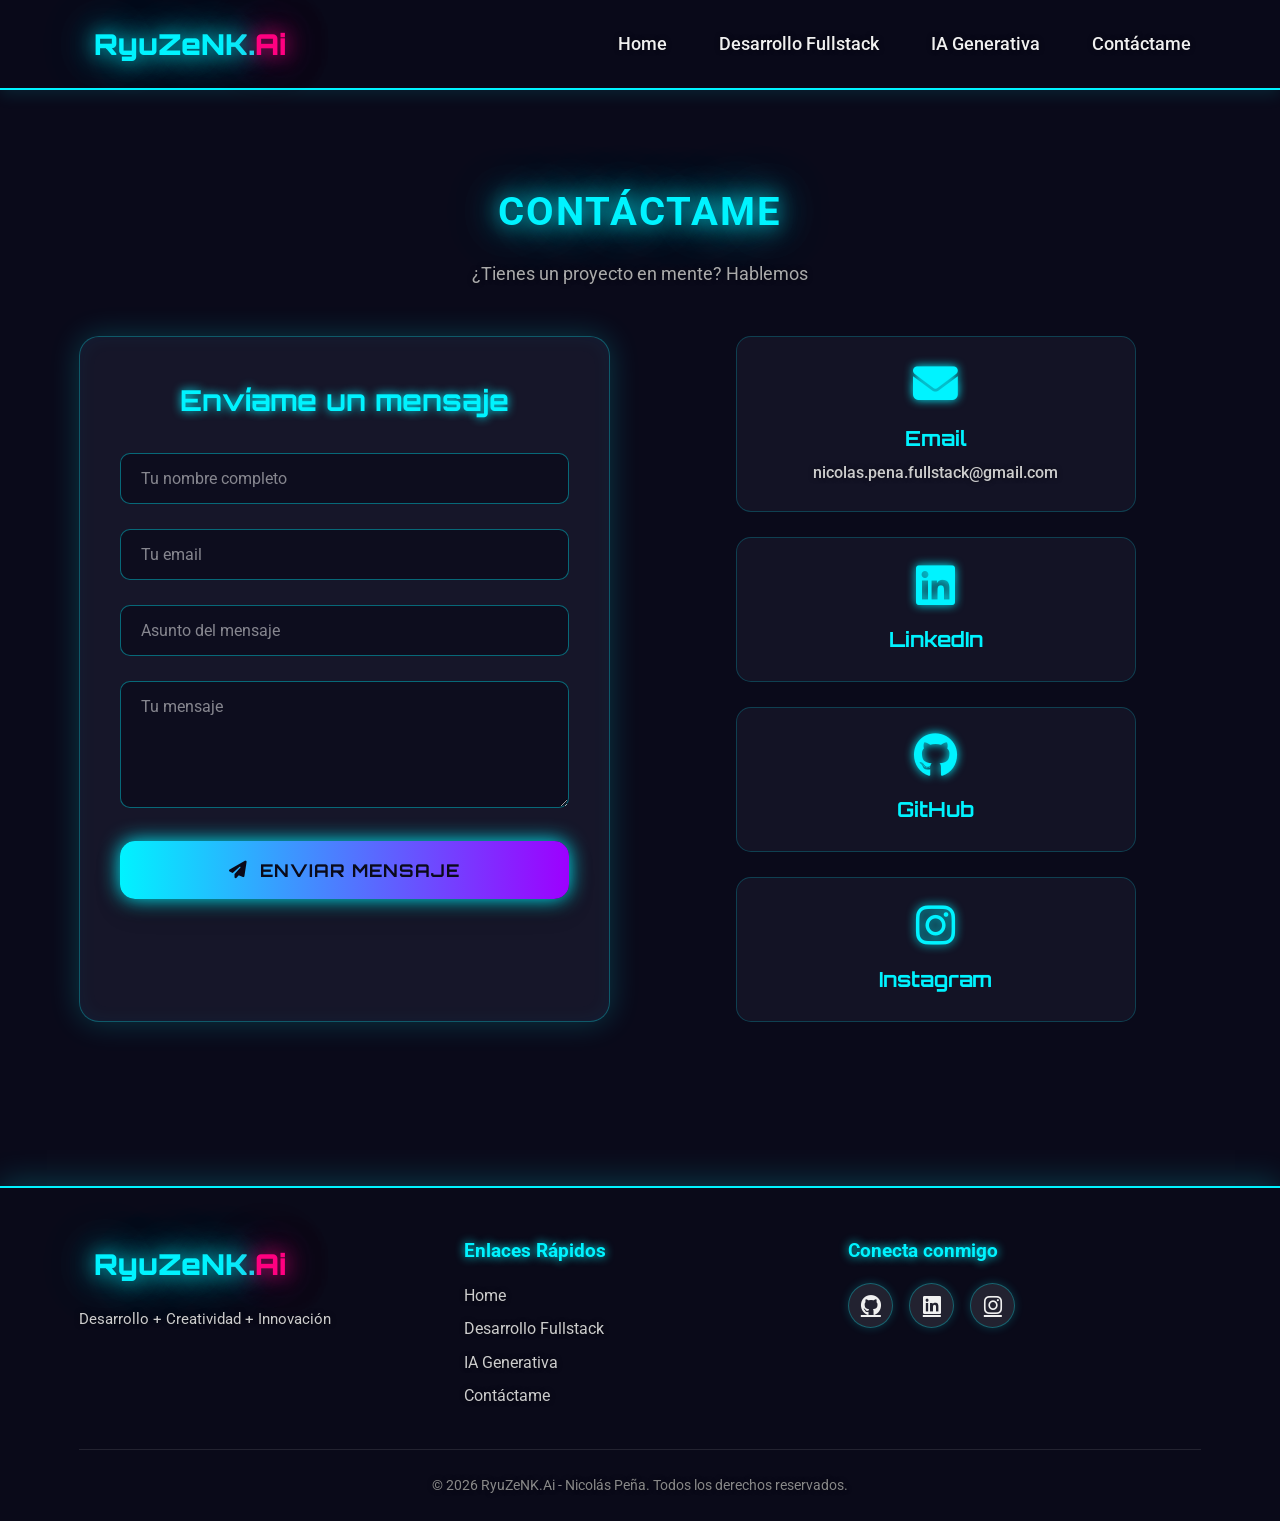
==== pages/contact.html @ d3df044f "Se sube portafolio completo" ====
<!DOCTYPE html>
<html lang="es">
<head>
    <meta charset="UTF-8">
    <meta name="viewport" content="width=device-width, initial-scale=1.0">
    <title>Contáctame | RyuZeNK.Ai</title>
    <link rel="stylesheet" href="https://cdnjs.cloudflare.com/ajax/libs/font-awesome/6.4.0/css/all.min.css">
    <link rel="preconnect" href="https://fonts.googleapis.com">
    <link rel="preconnect" href="https://fonts.gstatic.com" crossorigin>
    <link href="https://fonts.googleapis.com/css2?family=Orbitron:wght@400;700;900&family=Roboto:wght@300;400;500;700&display=swap" rel="stylesheet">
    <link rel="stylesheet" href="../css/style.css">
</head>
<body>
    <!-- Navbar -->
    <nav class="navbar">
        <div class="container nav-content">
            <a href="../index.html" class="logo">RyuZeNK.<span>Ai</span></a>
            
            <button class="mobile-menu-btn" id="mobileMenuBtn">
                <i class="fas fa-bars"></i>
            </button>
            
            <ul class="nav-links" id="navLinks">
                <li><a href="../index.html">Home</a></li>
                <li><a href="../pages/fullstack.html">Desarrollo Fullstack</a></li>
                <li><a href="../pages/ia-generativa.html">IA Generativa</a></li>
                <li><a href="../pages/contact.html">Contáctame</a></li>
            </ul>
        </div>
    </nav>

    <!-- Sección de Contacto -->
    <section id="contact" class="section contact-section">
        <div class="container">
            <div class="section-title">
                <h2>Contáctame</h2>
                <p class="section-subtitle">¿Tienes un proyecto en mente? Hablemos</p>
            </div>
            
            <div class="contact-content">
                <div class="contact-form">
                    <h3>Envíame un mensaje</h3>
                    <form id="contactForm" action="https://formspree.io/f/mrbrvvwa" method="POST">
                        <div class="form-group">
                            <input type="text" name="name" id="name" placeholder="Tu nombre completo" required>
                        </div>
                        
                        <div class="form-group">
                            <input type="email" name="email" id="email" placeholder="Tu email" required>
                        </div>
                        
                        <div class="form-group">
                            <input type="text" name="subject" id="subject" placeholder="Asunto del mensaje" required>
                        </div>
                        
                        <div class="form-group">
                            <textarea name="message" id="message" placeholder="Tu mensaje" rows="5" required></textarea>
                        </div>
                        
                        <input type="hidden" name="_language" value="es">
                        <input type="hidden" name="_next" value="../pages/thank-you.html">
                        
                        <button type="submit" class="btn-send">
                            <i class="fas fa-paper-plane"></i> Enviar Mensaje
                        </button>
                        
                        <div class="form-message" id="formMessage"></div>
                    </form>
                </div>
                
                <div class="contact-info">
                    <div class="contact-item">
                        <i class="fas fa-envelope"></i>
                        <div>
                            <h4>Email</h4>
                            <p>nicolas.pena.fullstack@gmail.com</p>
                        </div>
                    </div>
                    
                    <!-- Botón LinkedIn solo nombre -->
                    <a href="https://www.linkedin.com/in/nicolas-pena-fullstack/" target="_blank" class="contact-item contact-button">
                        <i class="fab fa-linkedin"></i>
                        <div>
                            <h4>LinkedIn</h4>
                        </div>
                    </a>

                    <!-- Botón GitHub solo nombre -->
                    <a href="https://github.com/RyuZeNK-Ai" target="_blank" class="contact-item contact-button">
                        <i class="fab fa-github"></i>
                        <div>
                            <h4>GitHub</h4>
                        </div>
                    </a>

                    <!-- Botón Instagram solo nombre -->
                    <a href="https://www.instagram.com/ryuzenk.ai/" target="_blank" class="contact-item contact-button">
                        <i class="fab fa-instagram"></i>
                        <div>
                            <h4>Instagram</h4>
                        </div>
                    </a>
                </div>
            </div>
        </div>
    </section>

    <!-- Footer -->
    <footer class="footer">
        <div class="container">
            <div class="footer-content">
                <!-- Logo del footer igual al navbar -->
                <div class="footer-logo">
                    <a href="../index.html" class="logo">RyuZeNK.<span>Ai</span></a>
                    <p>Desarrollo + Creatividad + Innovación</p>
                </div>
                
                <div class="footer-links">
                    <h4>Enlaces Rápidos</h4>
                    <ul>
                        <li><a href="../index.html">Home</a></li>
                        <li><a href="../pages/fullstack.html">Desarrollo Fullstack</a></li>
                        <li><a href="../pages/ia-generativa.html">IA Generativa</a></li>
                        <li><a href="../pages/contact.html">Contáctame</a></li>
                    </ul>
                </div>
                
                <div class="footer-social">
                    <h4>Conecta conmigo</h4>
                    <div class="social-icons">
                        <a href="https://github.com/RyuZeNK-Ai" target="_blank" rel="noopener noreferrer">
                            <i class="fab fa-github"></i>
                        </a>
                        <a href="https://www.linkedin.com/in/nicolas-pena-fullstack/" target="_blank" rel="noopener noreferrer">
                            <i class="fab fa-linkedin"></i>
                        </a>
                        <a href="https://www.instagram.com/ryuzenk.ai/" target="_blank" rel="noopener noreferrer">
                            <i class="fab fa-instagram"></i>
                        </a>
                    </div>
                </div>
            </div>
            
            <div class="footer-bottom">
                <p>&copy; 2026 RyuZeNK.Ai - Nicolás Peña. Todos los derechos reservados.</p>
            </div>
        </div>
    </footer>

    <!-- Botón para subir arriba -->
    <button id="scrollTopBtn" class="scroll-top-btn">
        <i class="fas fa-chevron-up"></i>
    </button>

    <script src="../js/main.js"></script>
</body>
</html>
---- css/style.css ----
/* ============================================
   VARIABLES CSS (Custom Properties)
   ============================================ */
:root {
    /* Paleta de colores */
    --primary-color: #00f3ff;       /* Cian neón principal */
    --secondary-color: #9d00ff;     /* Púrpura neón */
    --dark-color: #0a0a1a;          /* Fondo oscuro principal */
    --light-color: #f0f0f0;         /* Texto claro */
    --accent-color: #ff0080;        /* Rosa neón para acentos */
    --gray-color: #1a1a2e;          /* Gris oscuro para elementos */
    
    /* Tipografía */
    --font-heading: 'Orbitron', sans-serif;  /* Fuente futurista para títulos */
    --font-body: 'Roboto', sans-serif;       /* Fuente legible para cuerpo */
    
    /* Efectos de neón */
    --neon-glow: 0 0 20px rgba(0, 243, 255, 0.8),
                 0 0 40px rgba(0, 243, 255, 0.6),
                 0 0 60px rgba(0, 243, 255, 0.4);
    --neon-pink-glow: 0 0 20px rgba(255, 0, 128, 0.8),
                      0 0 40px rgba(255, 0, 128, 0.6),
                      0 0 60px rgba(255, 0, 128, 0.4);
    --neon-purple-glow: 0 0 20px rgba(157, 0, 255, 0.8),
                        0 0 40px rgba(157, 0, 255, 0.6),
                        0 0 60px rgba(157, 0, 255, 0.4);
}

/* ============================================
   RESET Y CONFIGURACIÓN GLOBAL
   ============================================ */
* {
    margin: 0;
    padding: 0;
    box-sizing: border-box;
}

body {
    font-family: var(--font-body);
    background-color: var(--dark-color);
    color: var(--light-color);
    line-height: 1.6;
    overflow-x: hidden;
    position: relative;
}

.container {
    width: 90%;
    max-width: 1200px;
    margin: 0 auto;
    padding: 0 15px;
}

/* ============================================
   OCULTAR BOTÓN SCROLL INMEDIATAMENTE
   ============================================ */
#scrollTopBtn {
    display: none !important;
    opacity: 0 !important;
    visibility: hidden !important;
}

/* ============================================
   BARRA DE NAVEGACIÓN (NAVBAR)
   ============================================ */
.navbar {
    position: fixed;
    top: 0;
    width: 100%;
    background-color: rgba(10, 10, 26, 0.98);
    backdrop-filter: blur(15px);
    z-index: 1000;
    padding: 1rem 0;
    box-shadow: var(--neon-glow);
    border-bottom: 2px solid var(--primary-color);
}

.nav-content {
    display: flex;
    justify-content: space-between;
    align-items: center;
}

.logo {
    font-family: var(--font-heading);
    font-size: 1.8rem;
    font-weight: 900;
    color: var(--primary-color);
    text-decoration: none;
    text-shadow: var(--neon-glow);
    padding: 5px 15px;
}

.ryuzenk-logo {
    font-family: var(--font-heading);
    font-weight: 900;
    color: var(--primary-color);
    text-shadow: var(--neon-glow);
}

.ai-logo {
    font-family: var(--font-heading);
    font-weight: 900;
    color: var(--accent-color);
    text-shadow: var(--neon-pink-glow);
}

.logo span {
    color: var(--accent-color);
    text-shadow: var(--neon-pink-glow);
}

.nav-links {
    display: flex;
    list-style: none;
}

.nav-links li {
    margin-left: 2rem;
}

.nav-links a {
    color: var(--light-color);
    text-decoration: none;
    font-weight: 500;
    font-size: 1.1rem;
    transition: all 0.3s ease;
    padding: 5px 10px;
    border-radius: 5px;
}

.nav-links a:hover {
    color: var(--primary-color);
    text-shadow: 0 0 10px var(--primary-color);
    background: rgba(0, 243, 255, 0.1);
}

.mobile-menu-btn {
    display: none;
    background: none;
    border: none;
    color: var(--light-color);
    font-size: 1.5rem;
    cursor: pointer;
    padding: 5px;
    border-radius: 5px;
}

/* ============================================
   SECCIONES GENERALES
   ============================================ */
.section {
    padding: 100px 0;
}

.section-title {
    text-align: center;
    margin-bottom: 3rem;
    position: relative;
}

.section-title h2 {
    font-size: 2.5rem;
    color: var(--primary-color);
    text-transform: uppercase;
    letter-spacing: 2px;
    display: inline-block;
    text-shadow: var(--neon-glow);
    padding: 0 20px;
}

.section-subtitle {
    color: #aaa;
    font-size: 1.1rem;
    max-width: 600px;
    margin: 1rem auto 0;
}

/* ============================================
   SECCIÓN HOME / INICIO
   ============================================ */
#home {
    padding-top: 180px;
    min-height: 90vh;
    display: flex;
    align-items: center;
}

.home-content {
    display: grid;
    grid-template-columns: 1fr 1fr;
    gap: 3rem;
    align-items: center;
}

.home-text {
    text-align: left;
}

.home-text h1 {
    font-size: 3rem;
    background: linear-gradient(to right, var(--primary-color), var(--secondary-color));
    background-clip: text;
    -webkit-background-clip: text;
    color: transparent;
    text-shadow: 
        0 0 1px rgba(255, 255, 255, 0.9),
        0 0 10px rgba(0, 243, 255, 0.7),
        0 0 20px rgba(0, 243, 255, 0.5);
    margin-bottom: 0.5rem;
    text-align: left;
    white-space: nowrap;
}

.h1-logo {
    font-family: var(--font-heading);
    font-size: 1.2rem;
    font-weight: 900;
    background: linear-gradient(to right, var(--primary-color), var(--secondary-color));
    background-clip: text;
    -webkit-background-clip: text;
    color: transparent;
    text-shadow: 
        0 0 1px rgba(255, 255, 255, 0.9),
        0 0 10px rgba(0, 243, 255, 0.7),
        0 0 20px rgba(0, 243, 255, 0.5);
    display: inline;
}

.home-text p {
    font-size: 1.15rem;
    line-height: 1.5;
    margin-bottom: 1rem;
    max-width: 700px;
    margin-left: 0;
    margin-right: auto;
    color: #ccc;
}

.home-buttons {
    text-align: center;
    margin-top: 2rem;
    display: flex;
    justify-content: center;
    flex-wrap: wrap;
    gap: 15px;
}

/* ============================================
   BOTONES
   ============================================ */
.btn {
    display: inline-block;
    background: linear-gradient(to right, var(--primary-color), var(--secondary-color));
    color: var(--dark-color);
    padding: 12px 30px;
    border-radius: 30px;
    text-decoration: none;
    font-weight: 700;
    font-size: 1.1rem;
    transition: all 0.3s ease;
    border: none;
    cursor: pointer;
    box-shadow: var(--neon-glow);
}

.btn:hover {
    transform: translateY(-3px);
    box-shadow: 0 10px 25px rgba(0, 243, 255, 0.5),
                0 0 30px rgba(0, 243, 255, 0.4);
}

.btn-small {
    display: inline-block;
    background: rgba(255, 255, 255, 0.1);
    color: var(--light-color);
    padding: 15px 5px;
    border-radius: 20px;
    text-decoration: none;
    font-weight: 500;
    font-size: 0.9rem;
    transition: all 0.3s ease;
    border: 1px solid rgba(255, 255, 255, 0.2);
    margin-right: 5px;
    margin-bottom: 5px;
    flex: 1;
    min-width: 0;
    text-align: center;
}

.btn-small:hover {
    background: var(--primary-color);
    color: var(--dark-color);
    box-shadow: 0 0 20px var(--primary-color);
}

.btnVer, .btnDownload {
    display: inline-block;
    padding: 20px 25px;
    border-radius: 30px;
    text-decoration: none;
    font-weight: 700;
    font-size: 1.3rem;
    transition: all 0.3s ease;
    border: none;
    cursor: pointer;
    margin: 10px 5px;
}

.btnVer {
    background: linear-gradient(to right, var(--primary-color), var(--secondary-color));
    color: var(--dark-color);
    box-shadow: 
        0 0 15px var(--primary-color),
        0 0 30px rgba(0, 243, 255, 0.5),
        inset 0 0 15px rgba(255, 255, 255, 0.3);
    border: 2px solid rgba(0, 243, 255, 0.8);
}

.btnDownload {
    background: linear-gradient(to right, var(--accent-color), #ff00ff);
    color: var(--light-color);
    box-shadow: 
        0 0 15px var(--accent-color),
        0 0 30px rgba(255, 0, 128, 0.5),
        inset 0 0 15px rgba(255, 255, 255, 0.3);
    border: 2px solid rgba(255, 0, 128, 0.8);
}

.btnVer:hover, .btnDownload:hover {
    transform: translateY(-3px);
    filter: brightness(1.1);
}

.btnVer:hover {
    box-shadow: 
        0 0 20px var(--primary-color),
        0 0 40px rgba(0, 243, 255, 0.7),
        inset 0 0 20px rgba(255, 255, 255, 0.4);
}

.btnDownload:hover {
    box-shadow: 
        0 0 20px var(--accent-color),
        0 0 40px rgba(255, 0, 128, 0.7),
        inset 0 0 20px rgba(255, 255, 255, 0.4);
}

/* ============================================
   IMÁGENES DE PERFIL
   ============================================ */
.home-image {
    text-align: center;
    position: relative;
}

.formal-img {
    width: 100%;
    max-width: 420px;
    height: 420px;
    border-radius: 50%;
    object-fit: cover;
    position: relative;
    border: 5px solid var(--primary-color);
    box-shadow: 
        0 0 30px var(--primary-color),
        0 0 60px rgba(0, 243, 255, 0.7);
    filter: drop-shadow(0 0 20px rgba(0, 243, 255, 0.8));
    animation: simple-glow-pulse 1s ease-in-out infinite alternate;
}

@keyframes simple-glow-pulse {
    0% {
        box-shadow: 
            0 0 25px var(--primary-color),
            0 0 50px rgba(0, 243, 255, 0.6);
        border-color: rgba(0, 243, 255, 0.9);
    }
    100% {
        box-shadow: 
            0 0 35px var(--primary-color),
            0 0 70px rgba(0, 243, 255, 0.8);
        border-color: rgba(0, 243, 255, 1);
    }
}

/* ============================================
   SECCIÓN CYBERPUNK / ENLACES RÁPIDOS
   ============================================ */
.cyberpunk-section {
    margin-top: 100px;
    text-align: center;
}

.cyberpunk-section h3 {
    font-size: 2rem;
    margin-bottom: 2rem;
    color: var(--primary-color);
    text-shadow: var(--neon-glow);
}

.quick-links {
    display: flex;
    justify-content: center;
    gap: 2rem;
    margin-bottom: 3rem;
}

.quick-link {
    display: flex;
    flex-direction: column;
    align-items: center;
    justify-content: center;
    text-decoration: none;
    color: var(--light-color);
    transition: all 0.3s cubic-bezier(0.4, 0, 0.2, 1);
    padding: 50px 40px;
    border-radius: 18px;
    background: rgba(10, 10, 26, 0.7);
    border: 2px solid rgba(0, 243, 255, 0.3);
    width: 280px;
    min-height: 220px;
    backdrop-filter: blur(10px);
    box-shadow: 
        0 8px 20px rgba(0, 0, 0, 0.4),
        0 0 15px rgba(0, 243, 255, 0.2),
        inset 0 0 8px rgba(0, 243, 255, 0.08);
}

.quick-link:hover {
    transform: translateY(-10px);
    background: rgba(0, 243, 255, 0.08);
    border-color: var(--primary-color);
    box-shadow: 
        0 12px 30px rgba(0, 0, 0, 0.5),
        0 0 20px rgba(0, 243, 255, 0.4),
        0 0 40px rgba(0, 243, 255, 0.15),
        inset 0 0 12px rgba(0, 243, 255, 0.15);
}

.quick-link i {
    font-size: 4rem;
    margin-bottom: 20px;
    color: var(--primary-color);
    text-shadow: 0 0 12px var(--primary-color);
    transition: all 0.3s ease;
}

.quick-link:hover i {
    transform: scale(1.15);
    text-shadow: 0 0 20px var(--primary-color);
}

.quick-link span {
    font-size: 1.4rem;
    font-weight: 600;
    text-align: center;
    line-height: 1.3;
}

.quick-link:nth-child(1):hover {
    border-color: var(--primary-color);
    box-shadow: 
        0 12px 30px rgba(0, 0, 0, 0.5),
        0 0 20px var(--primary-color),
        0 0 40px rgba(0, 243, 255, 0.2);
}

.quick-link:nth-child(2):hover {
    border-color: var(--accent-color);
    box-shadow: 
        0 12px 30px rgba(0, 0, 0, 0.5),
        0 0 20px var(--accent-color),
        0 0 40px rgba(255, 0, 128, 0.2);
}

/* ============================================
   SECCIÓN PROYECTOS
   ============================================ */
.projects-grid {
    display: grid;
    grid-template-columns: repeat(auto-fit, minmax(350px, 1fr));
    gap: 2rem;
    margin-bottom: 3rem;
}

.project-card {
    background: rgba(26, 26, 46, 0.8);
    border-radius: 15px;
    overflow: hidden;
    transition: all 0.3s ease;
    border: 1px solid rgba(0, 243, 255, 0.2);
    box-shadow: 0 0 20px rgba(0, 243, 255, 0.1);
    display: block;
    text-decoration: none;
    color: inherit;
    cursor: pointer;
}

.project-card:hover {
    transform: translateY(-10px);
    border-color: var(--primary-color);
    box-shadow: var(--neon-glow);
}

.project-image {
    position: relative;
    height: 300px;
    overflow: hidden;
}

.project-image img {
    width: 100%;
    height: 100%;
    object-fit: cover;
}

.project-tech {
    position: absolute;
    bottom: 10px;
    left: 10px;
    display: flex;
    flex-wrap: wrap;
    gap: 5px;
}

.project-tech span {
    background: rgba(0, 0, 0, 0.8);
    color: var(--primary-color);
    padding: 5px 12px;
    border-radius: 20px;
    font-size: 0.8rem;
    border: 1px solid var(--primary-color);
    box-shadow: 0 0 10px var(--primary-color);
}

.project-info {
    padding: 1.5rem;
}

.project-info h4 {
    color: var(--primary-color);
    font-size: 1.3rem;
    margin-bottom: 0.8rem;
    text-shadow: 0 0 10px rgba(0, 243, 255, 0.5);
}

.project-info p {
    color: #ccc;
    margin-bottom: 1.5rem;
    font-size: 0.95rem;
}

.project-links {
    display: flex;
    justify-content: space-between;
    gap: 8px;
    margin-top: 1.5rem;
}

.project-card.blocked {
    opacity: 0.7;
    filter: grayscale(0.3);
    position: relative;
    cursor: not-allowed;
}

.project-card.blocked:hover {
    transform: none;
    box-shadow: 0 0 20px rgba(0, 243, 255, 0.1);
}

.blocked-overlay {
    position: absolute;
    top: 0;
    left: 0;
    width: 100%;
    height: 100%;
    background: rgba(0, 0, 0, 0.7);
    display: flex;
    flex-direction: column;
    justify-content: center;
    align-items: center;
    z-index: 2;
    color: white;
    border-radius: 15px 15px 0 0;
}

.blocked-overlay i {
    font-size: 2.5rem;
    margin-bottom: 10px;
    color: var(--accent-color);
}

.blocked-overlay span {
    font-size: 1.2rem;
    font-weight: bold;
    font-family: 'Orbitron', sans-serif;
}

.btn-small.disabled {
    opacity: 0.5;
    cursor: not-allowed;
    pointer-events: none;
    background: rgba(255, 255, 255, 0.05);
}

.btn-small.disabled:hover {
    background: rgba(255, 255, 255, 0.05);
    transform: none;
    box-shadow: none;
}

.center-button {
    text-align: center;
    margin-top: 2rem;
}

/* ============================================
   SECCIÓN IA GENERATIVA
   ============================================ */
.ai-projects {
    margin-top: 2rem;
}

/* ============================================
   SECCIÓN DE CONTACTO
   ============================================ */
.contact-section {
    padding-top: 180px;
    min-height: 100vh;
}

.contact-content {
    display: grid;
    grid-template-columns: 1fr 1fr;
    gap: 60px;
    margin-top: 40px;
}

.contact-form {
    background: rgba(26, 26, 46, 0.8);
    padding: 40px;
    border-radius: 20px;
    border: 1px solid rgba(0, 243, 255, 0.3);
    box-shadow: 
        0 0 30px rgba(0, 243, 255, 0.2),
        inset 0 0 20px rgba(0, 243, 255, 0.05);
}

.contact-form h3 {
    font-family: var(--font-heading);
    font-size: 1.8rem;
    color: var(--primary-color);
    margin-bottom: 30px;
    text-align: center;
    text-shadow: 0 0 10px var(--primary-color);
}

.form-group {
    margin-bottom: 25px;
}

.form-group input,
.form-group textarea {
    width: 100%;
    padding: 15px 20px;
    background: rgba(10, 10, 26, 0.7);
    border: 1px solid rgba(0, 243, 255, 0.4);
    border-radius: 10px;
    color: var(--light-color);
    font-family: var(--font-body);
    font-size: 1rem;
    transition: all 0.3s ease;
}

.form-group input:focus,
.form-group textarea:focus {
    outline: none;
    border-color: var(--primary-color);
    box-shadow: 
        0 0 15px var(--primary-color),
        inset 0 0 10px rgba(0, 243, 255, 0.1);
}

.form-group input::placeholder,
.form-group textarea::placeholder {
    color: rgba(255, 255, 255, 0.5);
}

.btn-send {
    width: 100%;
    padding: 18px 30px;
    background: linear-gradient(to right, var(--primary-color), var(--secondary-color));
    color: var(--dark-color);
    border: none;
    border-radius: 15px;
    font-family: var(--font-heading);
    font-size: 1.1rem;
    font-weight: 700;
    text-transform: uppercase;
    letter-spacing: 1px;
    cursor: pointer;
    transition: all 0.3s ease;
    display: flex;
    align-items: center;
    justify-content: center;
    gap: 12px;
    box-shadow: 
        0 0 20px var(--primary-color),
        0 10px 25px rgba(0, 0, 0, 0.3);
}

.btn-send:hover {
    transform: translateY(-3px);
    box-shadow: 
        0 0 30px var(--primary-color),
        0 15px 35px rgba(0, 0, 0, 0.4);
}

.form-message {
    margin-top: 20px;
    padding: 15px;
    border-radius: 10px;
    text-align: center;
    font-weight: 500;
    display: none;
}

.form-message.success {
    display: block;
    background: rgba(0, 255, 128, 0.1);
    border: 1px solid rgba(0, 255, 128, 0.3);
    color: #00ff80;
}

.contact-info {
    display: flex;
    flex-direction: column;
    gap: 25px;
    align-items: center;
}

.contact-item {
    display: flex;
    flex-direction: column;
    align-items: center;
    text-align: center;
    gap: 15px;
    padding: 25px;
    background: rgba(26, 26, 46, 0.6);
    border-radius: 15px;
    border: 1px solid rgba(0, 243, 255, 0.2);
    transition: all 0.3s ease;
    width: 100%;
    max-width: 400px;
}

a.contact-item {
    text-decoration: none !important;
    color: inherit !important;
}

.contact-item:hover {
    border-color: var(--primary-color);
    box-shadow: 0 0 20px rgba(0, 243, 255, 0.3);
    transform: translateY(-5px);
}

.contact-item i {
    font-size: 2.8rem;
    color: var(--primary-color);
    text-shadow: 0 0 10px var(--primary-color);
}

.contact-item > div {
    display: flex;
    flex-direction: column;
    align-items: center;
    gap: 5px;
}

.contact-item h4 {
    color: var(--primary-color);
    font-size: 1.3rem;
    margin-bottom: 0;
    font-family: var(--font-heading);
}

.contact-item p,
.contact-item span {
    color: #ccc;
    font-size: 1rem;
    font-weight: 500;
    text-align: center;
}

.contact-item:not(a) {
    cursor: default;
}

.contact-item:not(a):hover {
    transform: none;
    box-shadow: 0 0 20px rgba(0, 243, 255, 0.1);
}

/* ============================================
   FOOTER / PIE DE PÁGINA
   ============================================ */
.footer {
    background: rgba(10, 10, 26, 0.95);
    padding: 3rem 0 1.5rem;
    margin-top: 4rem;
    border-top: 2px solid var(--primary-color);
    box-shadow: 0 -5px 30px rgba(0, 243, 255, 0.2);
}

.footer-content {
    display: grid;
    grid-template-columns: repeat(3, 1fr);
    gap: 2rem;
    margin-bottom: 2rem;
}

.footer-logo .logo {
    font-family: var(--font-heading);
    font-size: 1.8rem;
    font-weight: 900;
    color: var(--primary-color);
    text-decoration: none;
    text-shadow: var(--neon-glow);
    display: inline-block;
    margin-bottom: 15px;
}

.footer-logo .logo span {
    color: var(--accent-color);
    text-shadow: var(--neon-pink-glow);
}

.footer-logo p {
    color: #ccc;
    font-size: 0.95rem;
}

.footer-links h4,
.footer-social h4 {
    font-size: 1.2rem;
    margin-bottom: 1rem;
    color: var(--primary-color);
    text-shadow: 0 0 10px var(--primary-color);
}

.footer-links ul {
    list-style: none;
}

.footer-links li {
    margin-bottom: 0.5rem;
}

.footer-links a {
    color: #ccc;
    text-decoration: none;
    transition: all 0.3s ease;
}

.footer-links a:hover {
    color: var(--primary-color);
    text-shadow: 0 0 10px var(--primary-color);
}

.social-icons {
    display: flex;
    gap: 1rem;
}

.social-icons a {
    display: inline-flex;
    align-items: center;
    justify-content: center;
    width: 45px;
    height: 45px;
    background: rgba(255, 255, 255, 0.1);
    border-radius: 50%;
    color: var(--light-color);
    font-size: 1.3rem;
    transition: all 0.3s ease;
    border: 1px solid rgba(0, 243, 255, 0.3);
    box-shadow: 0 0 10px rgba(0, 243, 255, 0.2);
}

.social-icons a:hover {
    background: var(--primary-color);
    color: var(--dark-color);
    transform: translateY(-5px);
    box-shadow: var(--neon-glow);
}

.footer-bottom {
    text-align: center;
    padding-top: 1.5rem;
    border-top: 1px solid rgba(255, 255, 255, 0.1);
    color: #888;
    font-size: 0.9rem;
}

/* ============================================
   BOTÓN "SUBIR ARRIBA"
   ============================================ */
.scroll-top-btn {
    position: fixed;
    bottom: 50px;
    right: 30px;
    width: 50px;
    height: 50px;
    background: linear-gradient(to right, var(--primary-color), var(--secondary-color));
    color: var(--dark-color);
    border: none;
    border-radius: 50%;
    font-size: 1.5rem;
    cursor: pointer;
    display: none;
    z-index: 1000;
    box-shadow: var(--neon-glow);
    transition: all 0.3s ease;
    align-items: center;
    justify-content: center;
}

.scroll-top-btn:hover {
    transform: translateY(-5px);
    box-shadow: 0 0 30px var(--primary-color);
}

/* Para móviles */
@media (max-width: 768px) {
    .scroll-top-btn {
        bottom: 20px;
        right: 20px;
        width: 45px;
        height: 45px;
        font-size: 1.3rem;
    }
}

/* ============================================
   DISEÑO RESPONSIVE
   ============================================ */
@media (max-width: 992px) {
    .home-content,
    .contact-content {
        grid-template-columns: 1fr;
        text-align: center;
        gap: 2rem;
    }
    
    .footer-content {
        grid-template-columns: repeat(2, 1fr);
    }
    
    .quick-links {
        flex-direction: column;
        align-items: center;
        gap: 1.5rem;
    }
    
    .quick-link {
        width: 100%;
        max-width: 400px;
    }
}

@media (max-width: 768px) {
    .nav-links {
        display: none;
        position: absolute;
        top: 100%;
        left: 0;
        width: 100%;
        background-color: rgba(10, 10, 26, 0.98);
        flex-direction: column;
        padding: 1rem 0;
        box-shadow: var(--neon-glow);
    }
    
    .nav-links.active {
        display: flex;
    }
    
    .nav-links li {
        margin: 0;
        text-align: center;
        padding: 0.8rem 0;
    }
    
    .mobile-menu-btn {
        display: block;
    }
    
    .footer-content {
        grid-template-columns: 1fr;
        text-align: center;
    }
    
    .home-text h1 {
        font-size: 2.5rem;
    }
    
    .section-title h2 {
        font-size: 2rem;
    }
    
    .projects-grid {
        grid-template-columns: 1fr;
    }
    
    .project-links {
        flex-direction: column;
        gap: 10px;
    }
    
    .btn-small {
        width: 100%;
        margin-right: 0;
    }
    
    #home {
        padding-top: 150px;
    }
    
    .home-buttons {
        flex-direction: column;
        align-items: center;
    }
    
    .home-buttons .btnVer,
    .home-buttons .btnDownload {
        width: 100%;
        max-width: 300px;
        margin: 5px 0;
    }
    
    .contact-form {
        padding: 25px 20px;
    }
    
    .contact-item {
        padding: 20px;
        flex-direction: column;
        text-align: center;
    }
    
    .contact-item i {
        margin-bottom: 10px;
    }
}

@media (min-width: 1200px) {
    .projects-grid {
        grid-template-columns: repeat(3, 1fr);
    }
}

/* ============================================
   ANIMACIONES Y EFECTOS
   ============================================ */
@keyframes fadeInUp {
    from {
        opacity: 0;
        transform: translateY(30px);
    }
    to {
        opacity: 1;
        transform: translateY(0);
    }
}

.section {
    animation: fadeInUp 0.8s ease-out;
}

html {
    scroll-behavior: smooth;
}

p, li {
    text-shadow: 0 0 5px rgba(0, 0, 0, 0.5);
}

/* ============================================
   BOTÓN "SUBIR ARRIBA" - COMPLETO
   ============================================ */
.scroll-top-btn {
    position: fixed;
    bottom: 50px;
    right: 30px;
    width: 50px;
    height: 50px;
    background: linear-gradient(to right, var(--primary-color), var(--secondary-color));
    color: var(--dark-color);
    border: none;
    border-radius: 50%;
    font-size: 1.5rem;
    cursor: pointer;
    display: none;
    z-index: 1000;
    box-shadow: var(--neon-glow);
    transition: all 0.3s ease;
    align-items: center;
    justify-content: center;
}

.scroll-top-btn:hover {
    transform: translateY(-5px);
    box-shadow: 0 0 30px var(--primary-color);
}

/* Para móviles */
@media (max-width: 768px) {
    .scroll-top-btn {
        bottom: 20px;
        right: 20px;
        width: 45px;
        height: 45px;
        font-size: 1.3rem;
    }
}
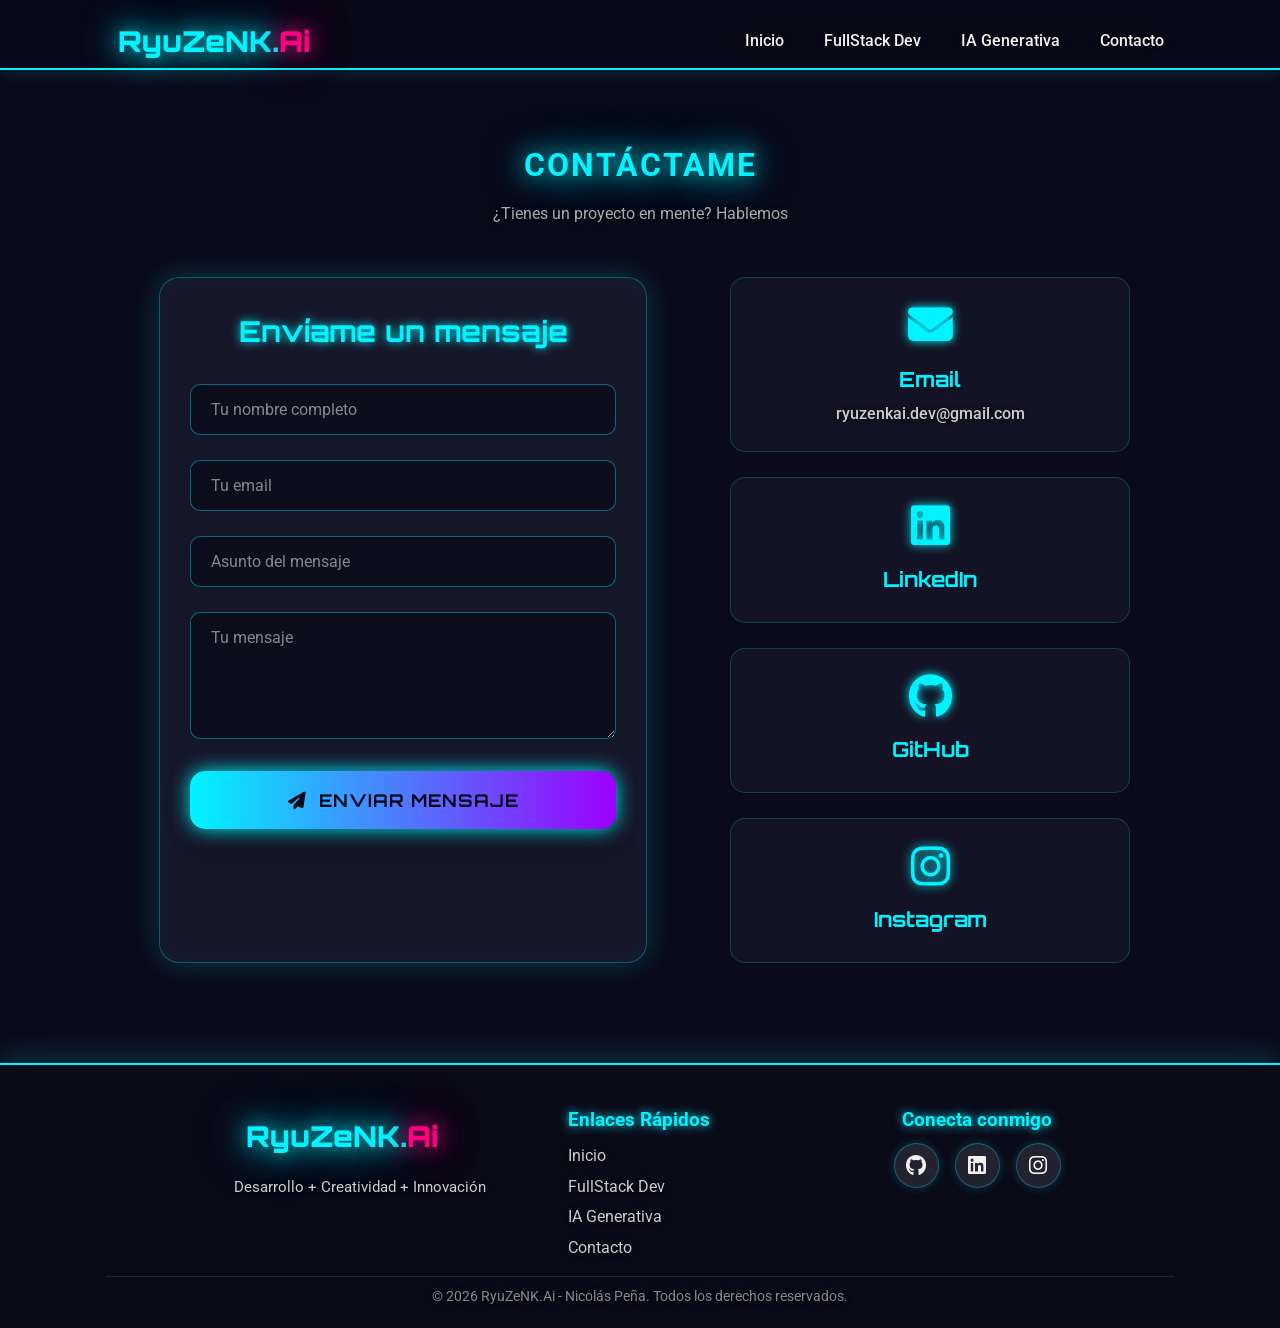
==== commit aa4c0eb2: "Add SOULINK project detail page with comprehensive features and deployment information" ====
--- a/pages/contact.html
+++ b/pages/contact.html
@@ -2,13 +2,14 @@
 <html lang="es">
 <head>
     <meta charset="UTF-8">
-    <meta name="viewport" content="width=device-width, initial-scale=1.0">
+    <meta name="viewport" content="width=device-width, initial-scale=1.0, maximum-scale=1.0, user-scalable=no">
     <title>Contáctame | RyuZeNK.Ai</title>
     <link rel="stylesheet" href="https://cdnjs.cloudflare.com/ajax/libs/font-awesome/6.4.0/css/all.min.css">
     <link rel="preconnect" href="https://fonts.googleapis.com">
     <link rel="preconnect" href="https://fonts.gstatic.com" crossorigin>
     <link href="https://fonts.googleapis.com/css2?family=Orbitron:wght@400;700;900&family=Roboto:wght@300;400;500;700&display=swap" rel="stylesheet">
     <link rel="stylesheet" href="../css/style.css">
+    <link rel="stylesheet" href="../css/responsive.css">
 </head>
 <body>
     <!-- Navbar -->
@@ -21,10 +22,10 @@
             </button>
             
             <ul class="nav-links" id="navLinks">
-                <li><a href="../index.html">Home</a></li>
-                <li><a href="../pages/fullstack.html">Desarrollo Fullstack</a></li>
+                <li><a href="../index.html">Inicio</a></li>
+                <li><a href="../pages/fullstack.html">FullStack Dev</a></li>
                 <li><a href="../pages/ia-generativa.html">IA Generativa</a></li>
-                <li><a href="../pages/contact.html">Contáctame</a></li>
+                <li><a href="../pages/contact.html">Contacto</a></li>
             </ul>
         </div>
     </nav>
@@ -40,45 +41,42 @@
             <div class="contact-content">
                 <div class="contact-form">
                     <h3>Envíame un mensaje</h3>
-                    <form id="contactForm" action="https://formspree.io/f/mrbrvvwa" method="POST">
+                    <form id="contactForm" action="https://formspree.io/f/meeddvlq" method="POST">
                         <div class="form-group">
                             <input type="text" name="name" id="name" placeholder="Tu nombre completo" required>
                         </div>
-                        
+
                         <div class="form-group">
                             <input type="email" name="email" id="email" placeholder="Tu email" required>
                         </div>
-                        
+
                         <div class="form-group">
                             <input type="text" name="subject" id="subject" placeholder="Asunto del mensaje" required>
                         </div>
-                        
+
                         <div class="form-group">
                             <textarea name="message" id="message" placeholder="Tu mensaje" rows="5" required></textarea>
                         </div>
-                        
-                        <input type="hidden" name="_language" value="es">
-                        <input type="hidden" name="_next" value="../pages/thank-you.html">
-                        
+
                         <button type="submit" class="btn-send">
                             <i class="fas fa-paper-plane"></i> Enviar Mensaje
                         </button>
-                        
+
                         <div class="form-message" id="formMessage"></div>
                     </form>
                 </div>
                 
                 <div class="contact-info">
-                    <div class="contact-item">
+                    <a href="mailto:ryuzenkai.dev@gmail.com" class="contact-item">
                         <i class="fas fa-envelope"></i>
                         <div>
                             <h4>Email</h4>
-                            <p>nicolas.pena.fullstack@gmail.com</p>
+                            <p>ryuzenkai.dev@gmail.com</p>
                         </div>
-                    </div>
+                    </a>
                     
                     <!-- Botón LinkedIn solo nombre -->
-                    <a href="https://www.linkedin.com/in/nicolas-pena-fullstack/" target="_blank" class="contact-item contact-button">
+                    <a href="https://www.linkedin.com/in/nicolas-pena-ai-dev" target="_blank" class="contact-item contact-button">
                         <i class="fab fa-linkedin"></i>
                         <div>
                             <h4>LinkedIn</h4>
@@ -118,10 +116,10 @@
                 <div class="footer-links">
                     <h4>Enlaces Rápidos</h4>
                     <ul>
-                        <li><a href="../index.html">Home</a></li>
-                        <li><a href="../pages/fullstack.html">Desarrollo Fullstack</a></li>
+                        <li><a href="../index.html">Inicio</a></li>
+                        <li><a href="../pages/fullstack.html">FullStack Dev</a></li>
                         <li><a href="../pages/ia-generativa.html">IA Generativa</a></li>
-                        <li><a href="../pages/contact.html">Contáctame</a></li>
+                        <li><a href="../pages/contact.html">Contacto</a></li>
                     </ul>
                 </div>
                 
@@ -131,7 +129,7 @@
                         <a href="https://github.com/RyuZeNK-Ai" target="_blank" rel="noopener noreferrer">
                             <i class="fab fa-github"></i>
                         </a>
-                        <a href="https://www.linkedin.com/in/nicolas-pena-fullstack/" target="_blank" rel="noopener noreferrer">
+                        <a href="https://www.linkedin.com/in/nicolas-pena-ai-dev" target="_blank" rel="noopener noreferrer">
                             <i class="fab fa-linkedin"></i>
                         </a>
                         <a href="https://www.instagram.com/ryuzenk.ai/" target="_blank" rel="noopener noreferrer">
--- a/css/style.css
+++ b/css/style.css
@@ -153,6 +153,16 @@
     padding: 100px 0;
 }
 
+/* Especificidad (1,1,0) — gana sobre responsive.css #developer,#ai (1,0,0) */
+#developer.section {
+    padding-top: 130px !important;
+}
+
+#ai.section {
+    padding-top: 110px !important;
+    padding-bottom: 160px !important;
+}
+
 .section-title {
     text-align: center;
     margin-bottom: 3rem;
@@ -180,17 +190,30 @@
    SECCIÓN HOME / INICIO
    ============================================ */
 #home {
-    padding-top: 180px;
-    min-height: 90vh;
+    padding-top: 220px;
+    padding-bottom: 80px;
     display: flex;
     align-items: center;
+}
+
+/* Especificidad (1,1,0) — supera responsive.css #home (1,0,0) !important */
+#home.section {
+    padding-top: 170px !important;
 }
 
 .home-content {
     display: grid;
-    grid-template-columns: 1fr 1fr;
+    grid-template-columns: 3fr 2fr;
     gap: 3rem;
     align-items: center;
+    margin-left: 5%;
+}
+
+@media (min-width: 768px) {
+    #home .home-image {
+        margin-right: 40px;
+        margin-left: 30px;
+    }
 }
 
 .home-text {
@@ -203,11 +226,12 @@
     background-clip: text;
     -webkit-background-clip: text;
     color: transparent;
-    text-shadow: 
+    text-shadow:
         0 0 1px rgba(255, 255, 255, 0.9),
         0 0 10px rgba(0, 243, 255, 0.7),
         0 0 20px rgba(0, 243, 255, 0.5);
-    margin-bottom: 0.5rem;
+    margin-bottom: 0.2rem;
+    margin-left: 0 !important;
     text-align: left;
     white-space: nowrap;
 }
@@ -231,12 +255,30 @@
     font-size: 1.15rem;
     line-height: 1.5;
     margin-bottom: 1rem;
-    max-width: 700px;
+    max-width: 100%;
     margin-left: 0;
     margin-right: auto;
     color: #ccc;
 }
 
+.about-me {
+    font-size: 0.7rem !important;
+    margin-left: 0 !important;
+    margin-top: 2.5rem !important;
+    margin-bottom: 1.2rem !important;
+}
+
+.about-me .h1-logo,
+.about-me .ryuzenk-logo,
+.about-me .ai-logo {
+    font-size: 1.65rem !important;
+    display: inline;
+}
+
+.about-me {
+    max-width: 1000px !important;
+}
+
 .home-buttons {
     text-align: center;
     margin-top: 2rem;
@@ -244,6 +286,21 @@
     justify-content: center;
     flex-wrap: wrap;
     gap: 15px;
+}
+
+@media (min-width: 768px) {
+    #home .home-buttons {
+        flex-direction: row !important;
+        justify-content: center !important;
+        gap: 28px !important;
+    }
+
+    #home .home-buttons .btnVer,
+    #home .home-buttons .btnDownload {
+        width: 200px !important;
+        text-align: center;
+        box-sizing: border-box;
+    }
 }
 
 /* ============================================
@@ -264,17 +321,22 @@
     box-shadow: var(--neon-glow);
 }
 
+.btn {
+    will-change: transform, box-shadow;
+}
+
 .btn:hover {
     transform: translateY(-3px);
     box-shadow: 0 10px 25px rgba(0, 243, 255, 0.5),
                 0 0 30px rgba(0, 243, 255, 0.4);
+    backface-visibility: hidden;
 }
 
 .btn-small {
     display: inline-block;
     background: rgba(255, 255, 255, 0.1);
     color: var(--light-color);
-    padding: 15px 5px;
+    padding: 15px 20px;
     border-radius: 20px;
     text-decoration: none;
     font-weight: 500;
@@ -286,6 +348,9 @@
     flex: 1;
     min-width: 0;
     text-align: center;
+    white-space: nowrap;
+    overflow: hidden;
+    text-overflow: ellipsis;
 }
 
 .btn-small:hover {
@@ -356,8 +421,8 @@
 
 .formal-img {
     width: 100%;
-    max-width: 420px;
-    height: 420px;
+    max-width: 315px;
+    height: 315px;
     border-radius: 50%;
     object-fit: cover;
     position: relative;
@@ -484,6 +549,31 @@
     margin-bottom: 3rem;
 }
 
+.fullstack-projects .projects-grid {
+    grid-template-columns: repeat(2, 1fr);
+    max-width: 860px !important;
+    margin: 0 auto !important;
+}
+
+.ai-projects .projects-grid {
+    justify-content: center;
+}
+
+/* Home: 2 cards fijas centradas — gana sobre responsive.css repeat(3, 1fr) e !important */
+@media (min-width: 768px) {
+    #developer .projects-grid {
+        grid-template-columns: repeat(2, 1fr);
+        max-width: 860px !important;
+        margin: 0 auto !important;
+    }
+
+    #ai .projects-grid {
+        grid-template-columns: repeat(2, 1fr);
+        max-width: 860px !important;
+        margin: 0 auto !important;
+    }
+}
+
 .project-card {
     background: rgba(26, 26, 46, 0.8);
     border-radius: 15px;
@@ -497,10 +587,15 @@
     cursor: pointer;
 }
 
+.project-card {
+    will-change: transform, box-shadow;
+}
+
 .project-card:hover {
     transform: translateY(-10px);
     border-color: var(--primary-color);
     box-shadow: var(--neon-glow);
+    backface-visibility: hidden;
 }
 
 .project-image {
@@ -518,10 +613,13 @@
 .project-tech {
     position: absolute;
     bottom: 10px;
-    left: 10px;
+    left: 0;
+    right: 0;
     display: flex;
     flex-wrap: wrap;
     gap: 5px;
+    justify-content: center;
+    padding: 0 10px;
 }
 
 .project-tech span {
@@ -556,6 +654,93 @@
     justify-content: space-between;
     gap: 8px;
     margin-top: 1.5rem;
+}
+
+/* Home: cards simétricas con botones alineados al fondo */
+#developer .project-card {
+    display: flex;
+    flex-direction: column;
+}
+
+#developer .project-info {
+    display: flex;
+    flex-direction: column;
+    flex: 1;
+    text-align: center;
+}
+
+#developer .project-info p {
+    flex: 1;
+}
+
+#developer .project-info h4 {
+    font-size: 1.8rem !important;
+}
+
+#developer .project-links {
+    justify-content: center;
+}
+
+/* IA cards — mismo estilo visual que FullStack */
+#ai .project-card {
+    display: flex;
+    flex-direction: column;
+}
+
+#ai .project-image {
+    height: 450px;
+}
+
+#ai .project-info {
+    display: flex;
+    flex-direction: column;
+    flex: 1;
+    text-align: center;
+    padding: 0.5rem 1rem;
+}
+
+#ai .project-info p {
+    flex: 1;
+}
+
+#ai .project-info h4 {
+    font-size: 1.8rem !important;
+}
+
+#ai .project-links {
+    justify-content: center;
+}
+
+/* FullStack Dev - Igualar con #developer y #ai */
+.fullstack-projects .project-card {
+    display: flex;
+    flex-direction: column;
+}
+
+.fullstack-projects .project-info {
+    display: flex;
+    flex-direction: column;
+    flex: 1;
+    text-align: center;
+}
+
+.fullstack-projects .project-info p {
+    flex: 1;
+}
+
+.fullstack-projects .project-info h4 {
+    font-size: 1.8rem !important;
+    white-space: nowrap;
+    overflow: hidden;
+    text-overflow: ellipsis;
+}
+
+.fullstack-projects .project-links {
+    justify-content: center;
+}
+
+.fullstack-projects .project-image {
+    height: 350px;
 }
 
 .project-card.blocked {
@@ -627,7 +812,7 @@
    SECCIÓN DE CONTACTO
    ============================================ */
 .contact-section {
-    padding-top: 180px;
+    padding-top: 220px;
     min-height: 100vh;
 }
 
@@ -636,6 +821,7 @@
     grid-template-columns: 1fr 1fr;
     gap: 60px;
     margin-top: 40px;
+    margin-left: 5%;
 }
 
 .contact-form {
@@ -809,7 +995,7 @@
    ============================================ */
 .footer {
     background: rgba(10, 10, 26, 0.95);
-    padding: 3rem 0 1.5rem;
+    padding: 1.5rem 0 0.7rem;
     margin-top: 4rem;
     border-top: 2px solid var(--primary-color);
     box-shadow: 0 -5px 30px rgba(0, 243, 255, 0.2);
@@ -819,7 +1005,11 @@
     display: grid;
     grid-template-columns: repeat(3, 1fr);
     gap: 2rem;
-    margin-bottom: 2rem;
+    margin-bottom: 0.7rem;
+    width: 90%;
+    max-width: 1200px;
+    margin-left: 12%;
+    margin-right: auto;
 }
 
 .footer-logo .logo {
@@ -830,7 +1020,7 @@
     text-decoration: none;
     text-shadow: var(--neon-glow);
     display: inline-block;
-    margin-bottom: 15px;
+    margin-bottom: 8px;
 }
 
 .footer-logo .logo span {
@@ -841,12 +1031,17 @@
 .footer-logo p {
     color: #ccc;
     font-size: 0.95rem;
+    margin: 0;
+}
+
+.footer-social {
+    margin-top: 0;
 }
 
 .footer-links h4,
 .footer-social h4 {
     font-size: 1.2rem;
-    margin-bottom: 1rem;
+    margin-bottom: 0.5rem;
     color: var(--primary-color);
     text-shadow: 0 0 10px var(--primary-color);
 }
@@ -856,7 +1051,7 @@
 }
 
 .footer-links li {
-    margin-bottom: 0.5rem;
+    margin-bottom: 0.3rem;
 }
 
 .footer-links a {
@@ -873,6 +1068,8 @@
 .social-icons {
     display: flex;
     gap: 1rem;
+    justify-content: flex-start;
+    margin-left: -0.5rem;
 }
 
 .social-icons a {
@@ -888,6 +1085,7 @@
     transition: all 0.3s ease;
     border: 1px solid rgba(0, 243, 255, 0.3);
     box-shadow: 0 0 10px rgba(0, 243, 255, 0.2);
+    text-decoration: none;
 }
 
 .social-icons a:hover {
@@ -899,7 +1097,7 @@
 
 .footer-bottom {
     text-align: center;
-    padding-top: 1.5rem;
+    padding-top: 0.5rem;
     border-top: 1px solid rgba(255, 255, 255, 0.1);
     color: #888;
     font-size: 0.9rem;
@@ -945,6 +1143,31 @@
 }
 
 /* ============================================
+   BADGES EN CARDS DEL HOME
+   ============================================ */
+.card-role-badge {
+    display: block;
+    width: fit-content;
+    margin: 0 auto 8px;
+    padding: 4px 12px;
+    border-radius: 20px;
+    font-family: var(--font-heading);
+    font-size: 0.7rem;
+    font-weight: 700;
+    text-transform: uppercase;
+    letter-spacing: 1px;
+    background: rgba(157, 0, 255, 0.2);
+    color: var(--secondary-color);
+    border: 1px solid rgba(157, 0, 255, 0.4);
+}
+
+.card-role-badge.professional {
+    background: rgba(0, 243, 255, 0.2);
+    color: var(--primary-color);
+    border-color: rgba(0, 243, 255, 0.4);
+}
+
+/* ============================================
    DISEÑO RESPONSIVE
    ============================================ */
 @media (max-width: 992px) {
--- a/css/responsive.css
+++ b/css/responsive.css
@@ -0,0 +1,933 @@
+/* ============================================
+   RESPONSIVE.CSS - Mobile First (360px → PC)
+   Corrección específica para la imagen circular
+   ============================================ */
+
+   
+/* 1. VARIABLES PARA BREAKPOINTS */
+:root {
+    --mobile-xs: 360px;
+    --mobile-sm: 480px;
+    --mobile-md: 640px;
+    --tablet-sm: 768px;
+    --tablet-md: 1024px;
+    --laptop-sm: 1280px;
+    --laptop-md: 1440px;
+    --desktop: 1920px;
+}
+
+/* 2. FIX ESPECÍFICO PARA LA IMAGEN CIRCULAR */
+/* Base: mantener siempre proporción 1:1 */
+.formal-img {
+    width: 100%;
+    max-width: 100%;
+    height: auto;
+    aspect-ratio: 3 / 4; /* Esto fuerza relación cuadrada */
+    object-fit: cover;
+    border-radius: 50%;
+    border: 5px solid var(--primary-color);
+    box-shadow: 
+        0 0 30px var(--primary-color),
+        0 0 60px rgba(0, 243, 255, 0.7);
+    animation: simple-glow-pulse 1s ease-in-out infinite alternate;
+}
+
+/* Contenedor de la imagen para controlar tamaño máximo */
+.home-image {
+    width: 100%;
+    display: flex;
+    justify-content: center;
+    align-items: center;
+}
+
+/* 3. RESET PARA MÓVILES (Base: 360px) */
+@media screen and (min-width: 360px) {
+    html {
+        font-size: 14px;
+    }
+    
+    .container {
+        width: 100%;
+        padding: 0 16px;
+        margin: 0 auto;
+    }
+    
+    /* HOME SECTION - Mobile First */
+    #home {
+        padding-top: 120px;
+        min-height: auto;
+    }
+    
+    .home-content {
+        display: flex;
+        flex-direction: column;
+        gap: 30px;
+    }
+    
+    .home-text h1 {
+        font-size: 2.2rem;
+        line-height: 1.3;
+        text-align: center;
+        margin-left: 0 !important;
+        white-space: normal !important;
+    }
+    
+    .h1-logo {
+        font-size: 1rem;
+    }
+    
+    .ryuzenk-logo, .ai-logo {
+        font-size: 1.1rem;
+    }
+    
+    .about-me {
+        font-size: 1.05rem;
+        line-height: 1.5;
+        text-align: center;
+    }
+    
+    .home-image {
+        order: -1;
+        max-width: 280px; /* Tamaño máximo en móvil */
+        margin: 0 auto;
+    }
+    
+    .formal-img {
+        width: 100%;
+        max-width: 280px; /* Forzar tamaño máximo */
+    }
+    
+    /* Botones Home - Mobile */
+    .home-buttons {
+        flex-direction: column;
+        align-items: center;
+        gap: 12px;
+    }
+    
+    .btnVer, .btnDownload {
+        width: 100%;
+        max-width: 300px;
+        padding: 16px 20px;
+        font-size: 1rem;
+        margin: 0;
+    }
+    
+    /* Quick Links - Mobile */
+    .quick-links {
+        flex-direction: column;
+        align-items: center;
+        gap: 15px;
+        margin-top: 40px;
+    }
+    
+    .quick-link {
+        width: 100%;
+        max-width: 320px;
+        min-height: 140px;
+        padding: 20px;
+    }
+    
+    /* NAVBAR - Mobile First */
+    .navbar {
+        padding: 12px 0;
+        height: 70px;
+    }
+    
+    .logo {
+        font-size: 1.5rem;
+        padding: 8px 12px;
+    }
+    
+    .mobile-menu-btn {
+        display: flex;
+        width: 44px;
+        height: 44px;
+        font-size: 1.4rem;
+    }
+    
+    .nav-links {
+        position: fixed;
+        top: 70px;
+        left: 0;
+        width: 100%;
+        background: rgba(10, 10, 26, 0.98);
+        backdrop-filter: blur(20px);
+        padding: 0;
+        flex-direction: column;
+        max-height: 0;
+        overflow: hidden;
+        transition: max-height 0.3s ease;
+    }
+    
+    .nav-links.active {
+        max-height: 400px;
+        padding: 20px 0;
+    }
+    
+    /* PROJECT CARDS - Mobile (1 columna) */
+    .projects-grid, 
+    .gallery-grid {
+        grid-template-columns: 1fr;
+        gap: 20px;
+    }
+}
+
+/* 4. MÓVILES PEQUEÑOS (480px - 639px) - Aquí se ve bien */
+@media screen and (min-width: 480px) {
+    html {
+        font-size: 15px;
+    }
+    
+    .container {
+        width: 90%;
+    }
+    
+    .home-text h1 {
+        font-size: 2rem;
+        margin-left: 0 !important;
+    }
+    
+    .home-image {
+        max-width: 320px; /* Aumentamos tamaño */
+    }
+    
+    .formal-img {
+        max-width: 320px;
+    }
+    
+    .quick-links {
+        flex-direction: row;
+        flex-wrap: wrap;
+        justify-content: center;
+    }
+    
+    .quick-link {
+        width: calc(50% - 10px);
+        max-width: 220px;
+    }
+    
+    /* Project Cards - 2 columnas */
+    .projects-grid,
+    .gallery-grid {
+        grid-template-columns: repeat(2, 1fr);
+    }
+}
+
+/* 5. RANGO PROBLEMÁTICO (640px - 767px) - FIX ESPECIAL */
+@media screen and (min-width: 640px) and (max-width: 767px) {
+    .container {
+        width: 85%;
+        max-width: 600px;
+    }
+    
+    /* HOME CONTENT FIX: Evitar compresión */
+    .home-content {
+        flex-direction: row;
+        align-items: center;
+        gap: 40px;
+    }
+    
+    .home-image {
+        order: 2;
+        flex: 0 0 auto; /* No crecer, no encoger */
+        width: 45%; /* Ancho fijo porcentual */
+        max-width: 280px; /* Mantener máximo */
+        min-width: 250px; /* Evitar que sea demasiado pequeño */
+    }
+    
+    .formal-img {
+        width: 100%;
+        max-width: 100%; /* Usar todo el ancho disponible del contenedor */
+        height: auto;
+        aspect-ratio: 1 / 1; /* Mantener cuadrado */
+    }
+    
+    .home-text {
+        flex: 1;
+        min-width: 0; /* Permitir que se reduzca */
+    }
+    
+    .home-text h1 {
+        font-size: 2.2rem;
+        text-align: left;
+        margin-left: 0 !important;
+    }
+    
+    .about-me {
+        text-align: left;
+    }
+    
+    .home-buttons {
+        flex-direction: row;
+        flex-wrap: wrap;
+        justify-content: flex-start;
+    }
+    
+    .btnVer, .btnDownload {
+        width: auto;
+        min-width: 200px;
+    }
+}
+
+/* 6. TABLETS (768px - 1023px) */
+@media screen and (min-width: 768px) {
+    html {
+        font-size: 16px;
+    }
+    
+    .container {
+        max-width: 720px;
+    }
+    
+    .navbar {
+        padding: 15px 0;
+        height: 80px;
+    }
+    
+    .logo {
+        font-size: 1.8rem;
+    }
+    
+    .mobile-menu-btn {
+        display: none;
+    }
+    
+    .nav-links {
+        position: static;
+        display: flex;
+        flex-direction: row;
+        max-height: none;
+        background: transparent;
+        padding: 0;
+        width: auto;
+    }
+    
+    /* Home Section - Tablet */
+    #home {
+        padding-top: 160px;
+        min-height: 80vh;
+    }
+    
+    .home-text h1 {
+        font-size: 2.5rem;
+    }
+    
+    .home-image {
+        max-width: 350px; /* Tamaño mayor en tablet */
+        width: auto;
+    }
+    
+    .formal-img {
+        max-width: 350px;
+    }
+    
+    /* Quick Links - Tablet */
+    .quick-links {
+        gap: 25px;
+    }
+    
+    .quick-link {
+        width: 240px;
+        min-height: 180px;
+        padding: 25px;
+    }
+    
+    /* Projects - 2 columnas */
+    .projects-grid,
+    .gallery-grid {
+        grid-template-columns: repeat(2, 1fr);
+    }
+}
+
+/* 7. TABLETS GRANDES (1024px - 1279px) - Rango problemático alto */
+@media screen and (min-width: 1024px) and (max-width: 1279px) {
+    .container {
+        max-width: 960px;
+    }
+    
+    /* FIX ESPECIAL para evitar ovalo */
+    .home-image {
+        max-width: 380px; /* Tamaño intermedio */
+        flex: 0 0 380px; /* Ancho fijo */
+    }
+    
+    .formal-img {
+        max-width: 380px;
+        width: 100%;
+        height: auto;
+        aspect-ratio: 1 / 1; /* Garantizar cuadrado */
+    }
+    
+    .home-text h1 {
+        font-size: 2.8rem;
+    }
+    
+    /* Asegurar que el contenedor no comprima la imagen */
+    .home-content {
+        align-items: center;
+        justify-content: space-between;
+        gap: 50px;
+    }
+    
+    .home-text {
+        flex: 1;
+        max-width: 500px; /* Limitar ancho del texto */
+    }
+}
+
+/* 8. LAPTOPS (1280px - 1439px) */
+@media screen and (min-width: 1280px) {
+    .container {
+        max-width: 1200px;
+    }
+    
+    .home-text h1 {
+        font-size: 3rem;
+        margin-left: -100px !important;
+        white-space: nowrap !important;
+    }
+
+    .home-image {
+        max-width: 420px; /* Tamaño final deseado */
+    }
+    
+    .formal-img {
+        max-width: 420px;
+    }
+    
+    .section {
+        padding: 100px 0;
+    }
+    
+    #home {
+        padding-top: 180px;
+        min-height: 90vh;
+    }
+    
+    /* Projects - 3 columnas */
+    .projects-grid,
+    .gallery-grid {
+        grid-template-columns: repeat(3, 1fr);
+    }
+}
+
+/* 9. DESKTOP GRANDE (1440px+) */
+@media screen and (min-width: 1440px) {
+    .container {
+        max-width: 1400px;
+    }
+    
+    .home-text h1 {
+        font-size: 3.2rem;
+    }
+    
+    .home-image {
+        max-width: 450px;
+    }
+    
+    .formal-img {
+        max-width: 450px;
+    }
+    
+    .quick-link {
+        width: 280px;
+        min-height: 220px;
+    }
+}
+
+/* 10. DESKTOP EXTRA GRANDE (1920px+) */
+@media screen and (min-width: 1920px) {
+    .container {
+        max-width: 1600px;
+    }
+    
+    html {
+        font-size: 18px;
+    }
+    
+    .home-text h1 {
+        font-size: 3.5rem;
+    }
+    
+    .home-image {
+        max-width: 500px;
+    }
+    
+    .formal-img {
+        max-width: 500px;
+    }
+}
+
+/* 11. AJUSTES ESPECIALES */
+
+/* Landscape móviles */
+@media screen and (max-height: 500px) and (orientation: landscape) {
+    #home {
+        padding-top: 100px;
+        min-height: auto;
+    }
+    
+    .home-content {
+        flex-direction: row;
+        gap: 30px;
+    }
+    
+    .home-text h1 {
+        font-size: 1.8rem;
+    }
+    
+    .home-image {
+        max-width: 200px;
+    }
+    
+    .formal-img {
+        max-width: 200px;
+    }
+}
+
+/* Pantallas muy cortas */
+@media screen and (max-height: 400px) {
+    .navbar {
+        height: 60px;
+    }
+    
+    #home {
+        padding-top: 100px;
+    }
+    
+    .home-image {
+        max-width: 180px;
+    }
+    
+    .formal-img {
+        max-width: 180px;
+    }
+}
+
+/* FALLBACK para navegadores que no soportan aspect-ratio */
+@supports not (aspect-ratio: 1 / 1) {
+    .formal-img {
+        height: 0;
+        padding-bottom: 100%; /* Truco viejo para mantener cuadrado */
+        position: relative;
+    }
+    
+    .formal-img img {
+        position: absolute;
+        top: 0;
+        left: 0;
+        width: 100%;
+        height: 100%;
+        object-fit: cover;
+    }
+}
+
+/* Optimizar para touch */
+@media (hover: none) and (pointer: coarse) {
+    .btnVer, .btnDownload, .btn-small {
+        min-height: 44px; /* Tamaño mínimo para dedos */
+    }
+}
+
+/* Evitar zoom en inputs iOS */
+@media screen and (max-width: 768px) {
+    input,
+    select,
+    textarea {
+        font-size: 16px !important;
+    }
+}
+/* ============================================
+   AJUSTES ESPECÍFICOS PARA EL ÓVALO
+   ============================================ */
+
+/* Móvil pequeño (360px-767px) */
+@media screen and (max-width: 767px) {
+    .formal-img {
+        max-width: 280px;
+        height: 340px;
+        /* BORRA ESTA LÍNEA: */
+        /* border-radius: 140px 140px 140px 140px / 170px 170px 170px 170px; */
+    }
+}
+
+/* Tablet (768px-1023px) */
+@media screen and (min-width: 768px) and (max-width: 1023px) {
+    .formal-img {
+        max-width: 320px;
+        height: 400px;
+        /* BORRA ESTA LÍNEA: */
+        /* border-radius: 160px 160px 160px 160px / 200px 200px 200px 200px; */
+    }
+}
+
+/* Laptop (1024px-1279px) */
+@media screen and (min-width: 1024px) and (max-width: 1279px) {
+    .formal-img {
+        max-width: 380px;
+        height: 480px;
+        /* BORRA ESTA LÍNEA: */
+        /* border-radius: 190px 190px 190px 190px / 240px 240px 240px 240px; */
+    }
+}
+
+/* Desktop (1280px+) */
+@media screen and (min-width: 1280px) {
+    .formal-img {
+        max-width: 420px;
+        height: 520px;
+        /* BORRA ESTA LÍNEA: */
+        /* border-radius: 210px 210px 210px 210px / 260px 260px 260px 260px; */
+    }
+}
+/* ============================================
+   FIX LAYOUT HOME - IMAGEN DERECHA, TEXTO IZQUIERDA
+   ============================================ */
+
+/* Para pantallas grandes (tablet y desktop) */
+@media screen and (min-width: 768px) {
+    .home-content {
+        display: flex !important;
+        flex-direction: row !important;
+        justify-content: space-between !important;
+        align-items: center !important;
+    }
+    
+    .home-text {
+        order: 1 !important; /* Texto primero (izquierda) */
+        flex: 1;
+        text-align: left !important;
+    }
+    
+    .home-image {
+        order: 2 !important; /* Imagen después (derecha) */
+        flex-shrink: 0;
+    }
+    
+    .home-text h1,
+    .about-me {
+        text-align: left !important;
+    }
+    
+    .home-buttons {
+        justify-content: flex-start !important;
+    }
+}
+/* ============================================
+   COMPACTAR LA PÁGINA - MENOS ESPACIOS, MÁS CONTENIDO
+   ============================================ */
+
+/* REDUCIR ESPACIOS GENERALES */
+@media screen and (min-width: 768px) {
+    /* Contenedor principal más compacto */
+    .container {
+        max-width: 95% !important;
+    }
+    
+    /* Reducir padding de secciones */
+    .section {
+        padding: 60px 0 !important;
+    }
+    
+    #home {
+        padding-top: 120px !important;
+        min-height: auto !important;
+    }
+    
+    /* Home content más compacto */
+    .home-content {
+        gap: 40px !important;
+    }
+    
+    /* Reducir tamaño de imagen ovalada */
+    .home-image {
+        max-width: 320px !important;
+    }
+    
+    .formal-img {
+        max-width: 320px !important;
+        height: 420px !important; /* Mantener proporción óvalo */
+    }
+    
+    /* Reducir tamaño de fuente en home */
+    .home-text h1 {
+        font-size: 2.2rem !important;
+        margin-bottom: 15px !important;
+    }
+    
+    .about-me {
+        font-size: 1rem !important;
+        line-height: 1.4 !important;
+        margin-bottom: 20px !important;
+    }
+    
+    /* Botones más compactos */
+    .btnVer, .btnDownload {
+        padding: 14px 25px !important;
+        font-size: 1rem !important;
+        margin: 5px !important;
+    }
+    
+    /* Quick links más compactos */
+    .quick-links {
+        margin-top: 50px !important;
+        gap: 20px !important;
+    }
+    
+    .quick-link {
+        width: 220px !important;
+        min-height: 160px !important;
+        padding: 20px !important;
+    }
+    
+    .quick-link i {
+        font-size: 2.8rem !important;
+        margin-bottom: 10px !important;
+    }
+    
+    .quick-link span {
+        font-size: 1.1rem !important;
+    }
+}
+
+/* PARA LAPTOPS Y DESKTOP (más compacto aún) */
+@media screen and (min-width: 1024px) {
+    .container {
+        max-width: 1100px !important;
+    }
+    
+    .home-content {
+        gap: 50px !important;
+    }
+    
+    .home-image {
+        max-width: 350px !important;
+    }
+    
+    .formal-img {
+        max-width: 350px !important;
+        height: 460px !important;
+    }
+    
+    .home-text h1 {
+        font-size: 2.5rem !important;
+    }
+    
+    /* Secciones de proyectos más compactas */
+    .section-title {
+        margin-bottom: 40px !important;
+    }
+    
+    .section-title h2 {
+        font-size: 2rem !important;
+    }
+    
+    .section-subtitle {
+        font-size: 1rem !important;
+        margin-top: 10px !important;
+    }
+    
+    /* Grid de proyectos más compacto */
+    .projects-grid,
+    .gallery-grid {
+        gap: 25px !important;
+    }
+    
+    .project-card,
+    .gallery-item {
+        margin-bottom: 0 !important;
+    }
+    
+    /* IA Generativa - Evitar choque con navbar */
+    .ia-gallery-section {
+        padding-top: 140px !important;
+    }
+
+    /* FullStack Dev - Evitar choque con navbar */
+    .fullstack-section {
+        padding-top: 140px !important;
+    }
+
+    /* Contact section más compacta */
+    .contact-section {
+        padding-top: 140px !important;
+    }
+    
+    .contact-content {
+        gap: 40px !important;
+    }
+    
+    .contact-form {
+        padding: 30px !important;
+    }
+    
+    /* Footer más compacto */
+    .footer {
+        padding: 40px 0 20px !important;
+        margin-top: 40px !important;
+    }
+    
+    .footer-content {
+        gap: 40px !important;
+    }
+}
+
+/* PARA PANTALLAS MUY GRANDES (evitar que se expanda demasiado) */
+@media screen and (min-width: 1440px) {
+    .container {
+        max-width: 1300px !important;
+    }
+    
+    .home-content {
+        gap: 60px !important;
+        max-width: 1200px !important;
+        margin: 0 auto !important;
+    }
+    
+    .home-image {
+        max-width: 380px !important;
+    }
+    
+    .formal-img {
+        max-width: 380px !important;
+        height: 500px !important;
+    }
+    
+    .home-text {
+        max-width: 600px !important;
+    }
+    
+    /* Limitar ancho máximo de contenido */
+    .projects-grid,
+    .gallery-grid {
+        max-width: 1200px !important;
+        margin: 0 auto !important;
+    }
+}
+
+/* REDUCIR ESPACIOS VERTICALES EXTREMOS */
+@media screen and (min-width: 768px) {
+    /* Reducir espacios entre secciones */
+    #developer,
+    #ai {
+        padding-top: 40px !important;
+        padding-bottom: 60px !important;
+    }
+    
+    /* Header sections más compactas */
+    .section-title {
+        padding-bottom: 10px !important;
+    }
+    
+    /* Project cards internas más compactas */
+    .project-info {
+        padding: 20px !important;
+    }
+    
+    .project-info h4 {
+        font-size: 1.2rem !important;
+        margin-bottom: 10px !important;
+    }
+    
+    .project-info p {
+        font-size: 0.9rem !important;
+        margin-bottom: 15px !important;
+        line-height: 1.4 !important;
+    }
+    
+    .project-links {
+        margin-top: 15px !important;
+    }
+    
+    .btn-small {
+        padding: 8px 12px !important;
+        font-size: 0.85rem !important;
+    }
+}
+
+/* COMPACTAR NAVBAR */
+@media screen and (min-width: 768px) {
+    .navbar {
+        padding: 10px 0 !important;
+        height: 70px !important;
+    }
+    
+    .nav-links li {
+        margin-left: 20px !important;
+    }
+    
+    .nav-links a {
+        font-size: 1rem !important;
+        padding: 6px 10px !important;
+    }
+}
+
+/* COMPACTAR SCROLL TOP BUTTON */
+.scroll-top-btn {
+    bottom: 20px !important;
+    right: 20px !important;
+    width: 40px !important;
+    height: 40px !important;
+    font-size: 1.1rem !important;
+}
+
+/* CENTRAR FOOTER EN MÓVIL */
+@media screen and (max-width: 767px) {
+    .footer-content {
+        margin-left: 0 !important;
+        margin-right: auto !important;
+        width: 100% !important;
+        text-align: center;
+    }
+
+    .social-icons {
+        justify-content: center !important;
+        margin-left: 0 !important;
+    }
+}
+
+/* ALINEAR CONTACTO EN MÓVIL */
+@media screen and (max-width: 767px) {
+    .contact-section {
+        padding-top: 130px !important;
+    }
+
+    .ia-gallery-section {
+        padding-top: 130px !important;
+    }
+
+    .project-detail-section {
+        padding-top: 50px !important;
+    }
+
+    .back-button {
+        text-align: center !important;
+    }
+
+    .back-button .btn-small {
+        padding: 8px 15px !important;
+        font-size: 0.8rem !important;
+        width: auto !important;
+        max-width: 150px !important;
+    }
+
+    .fullstack-projects .projects-grid,
+    .ia-gallery-section .projects-grid {
+        grid-template-columns: 1fr !important;
+    }
+
+    .ia-gallery-section .project-info h4,
+    .fullstack-projects .project-info h4 {
+        white-space: normal !important;
+        overflow: visible !important;
+        text-overflow: clip !important;
+    }
+
+    .contact-info {
+        margin-left: -20px !important;
+    }
+
+    .contact-form {
+        margin-left: -10px !important;
+    }
+}
